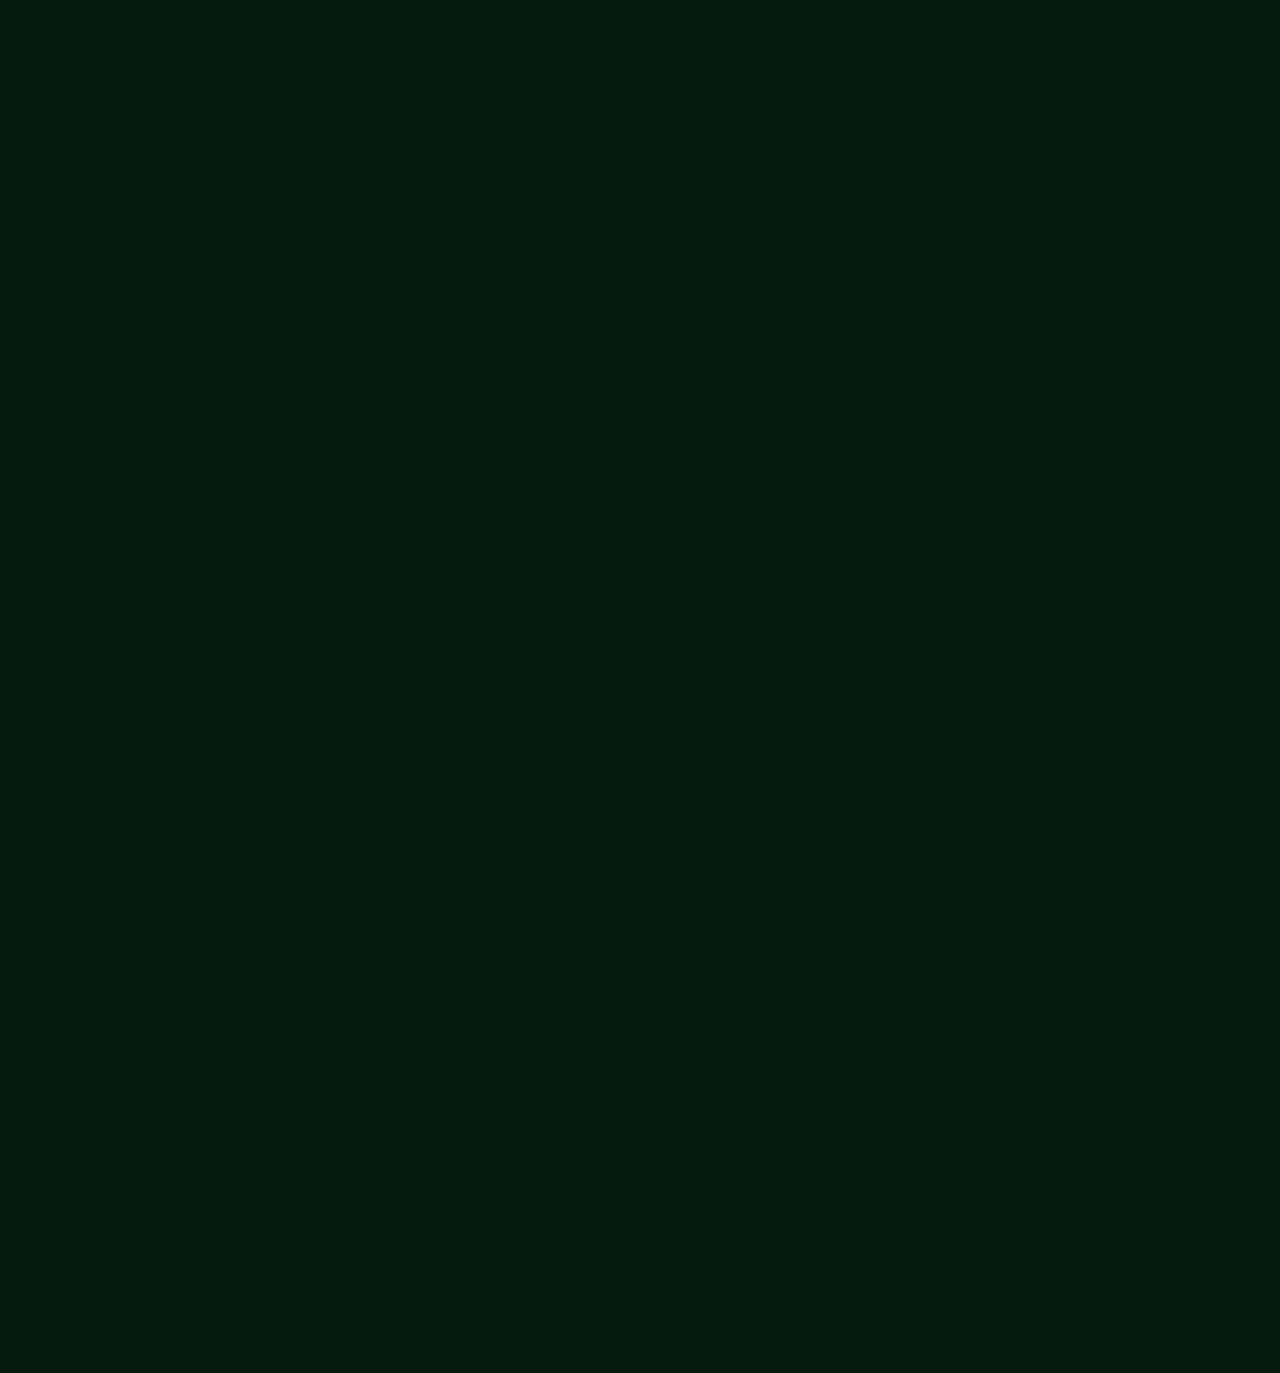
==== about.html @ dc86848b "Update" ====
<!DOCTYPE html>
<html lang="en">

<head>
  <meta charset="UTF-8">
  <meta http-equiv="X-UA-Compatible" content="IE=edge">
  <meta name="viewport" content="width=device-width, initial-scale=1.0">
  <meta name="description" content="Here i will write a description for the exam">
  <title>About us</title>
  <link href="styles/styles.css" rel="stylesheet">
  <link rel="shortcut icon" type="image/png" href="images/favmichelangelo.png">
  <script src="https://kit.fontawesome.com/1fe0dacb52.js" crossorigin="anonymous"></script>
</head>

<body>
  <header class="top">
    <div class="background-top">
      <div class="head">
        <div class="michelangelo_bandana"></div>
      </div>
      <div class="eyes">
        <div class="michelangelo_eye_left">
          <div class="eyeball"></div>
        </div>
        <div class="michelangelo_eye_right">
          <div class="eyeball"></div>
        </div>
      </div>
    </div>
    <nav class="nav_top_front">
      <a href="index.html" class="home_header"><i class="fas fa-user-ninja"></i>
        <p>Turtleblog</p>
      </a>
      <div class="hamburger">
        <span class="bar"></span>
        <span class="bar"></span>
        <span class="bar"></span>
      </div>
      <ul class="nav-menu">
        <li class="nav-items"><a href="index.html" class="button">home</a></li>
        <li class="nav-items"><a href="blog.html" class="button">blog</a></li>
        <li class="nav-items"><a href="about.html" class="button active_site">about</a></li>
        <li class="nav-items"><a href="contact.html" class="button">contact</a></li>
      </ul>
    </nav>
  </header>
  <main>
    <div class="background-blog">
      <h1>About us</h1>
    </div>
  </main>
  <script src="/js/script.js"></script>
  <script src="/js/eyes.js"></script>
  <footer>Atle R. Andersen-Hjelmseth &copy; 2023</footer>
</body>

</html>
---- styles/styles.css ----
/* Global styles */

@font-face {
  font-family: 'turtles';
  src: url(/fonts/Turtles.otf);
}

@font-face {
  font-family: 'halfshell';
  src: url(/fonts/NinjaTurtles-AArm.otf);
}
body {
  margin: auto;
  font-family:'Gill Sans', 'Gill Sans MT', Calibri, 'Trebuchet MS', sans-serif;
  font-size: 1.2rem;
  background-color: #041b0d;
  max-width: 1500px;
  min-height: 100vh;
  animation-name: smooth;
  animation-duration: 0.2s;
  animation-fill-mode: forwards;
  opacity: 0;
}

a {
  text-decoration: none;
  color: white;
  text-transform:uppercase;
  font-size: 1.2rem;
}

img {
  width: 100%;
}

main {
  background-image: linear-gradient(0deg, rgba(31, 99, 14, 0.98), rgba(31, 99, 14, 0.98)), url(/images/wall-2715701_640.jpg);
  padding-bottom: 20px;
  min-height: 100%;
  min-height: calc(100vh - 70px);
}

h1 {
  font-size: 2.5rem;
  text-align: center;
  color: white;
  text-shadow: 0px 5px 10px rgb(0, 0, 0);
  text-transform: uppercase;
  padding: 30px 0px 0px 0px;
}

h2 {
  text-align: center;
  color: white;
  text-decoration: underline;
}

.api_error {
  padding: 100px 0 100px 0;
  color: white;
  text-align: center;
  margin: auto;
}

/* Animations - Global */

@keyframes smooth {
  0% {
    opacity: 0;
  }
  50% {
    opacity: 0.5;
  }
  100% {
    opacity: 1;
  }
}

/* Scrollbar */

::-webkit-scrollbar {
  width: 0.9em;
}

::-webkit-scrollbar-track {
  border-radius: 10px;
  margin-block: 0.5em;
}

::-webkit-scrollbar-thumb {
  background: #2b6406;
  border: 2px solid #76df31;
  border-radius: 10px;
}

::-webkit-scrollbar-thumb:hover {
  background: #43960c;
}

/* loader */

.loader {
  display: flex;
  justify-content: space-around;
  width: 100px;
  height: 100px;
  margin: auto;
  padding: 150px 0 0 0;
}

.loader i {
  animation: loader 0.5s cubic-bezier(0,.71,.31,.99) infinite alternate;
}

.loader i:nth-child(2) {
  animation-delay: 0.1s;
}

.loader i:nth-child(3) {
  animation-delay: 0.2s;
}

.loader i:nth-child(4) {
  animation-delay: 0.3s;
}

@keyframes loader {
  from {transform: translateY();}
  to  {transform: translateY(-100px);}
}

.loader_p {
  font-family: "turtles";
  font-size: 2rem;
  color: #76df31;
  text-align: center;
  position: relative;
  top: -110px;
  text-shadow: 0px 0px 30px rgb(0, 0, 0);
}

/* header */ 

header {
  display: flex;
  margin: auto;
  flex-direction: column;
  justify-items: center;
  max-height: 464px;

}

.logo {
  display: flex;
  margin: auto;
  justify-self: center;
  padding-top: 50px;
  max-width: 350px;
}

.background-top {
  display: none;
  width: 100%;
  min-height: 500px;
  justify-content: center;
  margin: auto;
  overflow: hidden;
  background: radial-gradient(rgba(181, 182, 103, 0.9), rgba(3, 36, 22, 0.9) ), url(/images/test_top.jpg);
  background-repeat: no-repeat;
  background-size: cover;
}


/* navigation */


.nav_top_front {
  display: flex;
  position: fixed;
  justify-content: space-between;
  align-items: center;
  width: 100%;
  min-height: 80px;
  background-color: #09301f;
  z-index: 1;
  margin: auto;
  box-shadow: 0 5px 35px rgb(0 0 0);
  max-width: 1500px;
}

.nav_top_front ul {
  padding: 0px;
  max-width: 1200px;
  display: flex;
  justify-content: center;
}




 li {
  display: block;
  position: relative;
  margin: 0 10px;
  padding: 10px 30px 10px 30px;
}

 li:after {
  content: "";
  position: absolute;
  background-color: #76df31;
  height: 5px;
  width: 0%;
  left: 50%;
  transform: translateX(-50%);
  bottom: -1px;
  transition: 0.3s;
  
}

.home_header {
  display: flex;
  flex-direction: row;
  align-items: center;
}

.home_header p {
  font-family: "turtles";
  margin-left: 10px;
}

.fa-user-ninja {
  color:#76df31;
  font-size: 28px;
  margin-left: 24px;
}



.active_site {
  text-shadow: 0px 0px 5px rgb(255, 255, 255);
  border-bottom: solid 5px #76df31;
  padding-bottom: 6px;
}

.hamburger {
  display: block;
  margin: 0 20px 0 20px;
}

.hamburger.active .bar:nth-child(2) {
  opacity: 0;
}

.hamburger.active .bar:nth-child(1) {
  transform: translateY(8px) rotate(45deg);
}

.hamburger.active .bar:nth-child(3) {
  transform: translateY(-8px) rotate(-45deg);
}

.bar {
  display: block;
  width: 30px;
  height: 3px;
  margin: 6px auto;
  -webkit-transition: all 0.3s ease-in-out;
  transition: all 0.3s ease-in-out;
  background-color: #76df31;
}

.nav-menu {
  position: fixed;
  padding-top: 50px;
  right: -165%;
  top: 55px;
  gap: 0;
  width: 300px;
  height: 100%;
  text-align: center;
}

.nav-menu.active {
  right: 0;
  display: block;
  background-color: #09301f;
  width: 100%;
  height: 100%;
  transition: 0.3s;
}

.nav-items {
  margin: 50px 0px;
}
.nav-links {
  color: rgb(19,38,38);
  text-decoration: none;
  font-size: 1.3em;
  font-weight: bold;
  text-decoration: none;
}


/* heads */

.eyes {
  position: absolute;
  top: 350px;
  transform: translateY(-50%);
  text-align: center;
}

.head {
  width: 80%;
  height: 900px;
  background-color: #2b6406;
  display: inline-block;
  margin: 40px;
  border-radius: 50%;
  position: relative;
  overflow: hidden;
  z-index: 0;
  box-shadow: inset 0px 20px 80px rgb(0, 0, 0);
  border: solid black 4px;
}

.eyeball {
  width: 40px;
  height: 40px;
  background-color: black;
  position: absolute;
  top: 50%;
  left: 50%;
  transform: translate(-50%, -50%);
  border-radius: 50%;
  border:33px solid rgb(54, 14, 14);

}

/* Blue, Leonardo */

.eye_left {
  width: 24vw;
  height: 12vw;
  max-width: 300px;
  max-height: 145px;
  background-color: white;
  display: inline-block;
  margin: 40px;
  border-radius: 50%;
  position: relative;
  overflow: hidden;
  border: 4.5vw solid blue;
  transform: rotate(2deg);
  box-shadow: inset 5px 5px 5px rgb(0, 0, 0);
}

.eye_right {
  width: 24vw;
  height: 12vw;
  max-width: 300px;
  max-height: 145px;
  background-color: white;
  display: inline-block;
  margin: 40px;
  border-radius: 50%;
  position: relative;
  overflow: hidden;
  border: 4.5vw solid blue;
  transform: rotate(-2deg);
  box-shadow: inset 5px 5px 5px rgb(0, 0, 0);
}

.bandana {
  height: 200px;
  background-color: blue;
  width: 100%;
  position: relative;
  overflow: hidden;
  top: 200px;
  box-shadow: 0px 5px 10px rgb(0, 0, 0);
  border: solid black 2px;
}

/* Red, Raphael */

.raphael_eye_left {
  width: 24vw;
  height: 12vw;
  max-width: 300px;
  max-height: 145px;
  background-color: white;
  display: inline-block;
  margin: 40px;
  border-radius: 50%;
  position: relative;
  overflow: hidden;
  border: 4.5vw solid red;
  transform: rotate(2deg);
  box-shadow: inset 5px 5px 5px rgb(0, 0, 0);
}

.raphael_eye_right {
  width: 24vw;
  height: 12vw;
  max-width: 300px;
  max-height: 145px;
  background-color: white;
  display: inline-block;
  margin: 40px;
  border-radius: 50%;
  position: relative;
  overflow: hidden;
  border: 4.5vw solid red;
  transform: rotate(-2deg);
  box-shadow: inset 5px 5px 5px rgb(0, 0, 0);
}

.raphael_bandana {
  height: 200px;
  background-color: red;
  width: 100%;
  position: relative;
  overflow: hidden;
  top: 200px;
  box-shadow: 0px 5px 10px rgb(0, 0, 0);
  border: solid black 2px;
}

/* Orange, Michelangelo */

.michelangelo_eye_left {
  width: 24vw;
  height: 12vw;
  max-width: 300px;
  max-height: 145px;
  background-color: white;
  display: inline-block;
  margin: 40px;
  border-radius: 50%;
  position: relative;
  overflow: hidden;
  border: 4.5vw solid orange;
  transform: rotate(2deg);
  box-shadow: inset 5px 5px 5px rgb(0, 0, 0);
}

.michelangelo_eye_right {
  width: 24vw;
  height: 12vw;
  max-width: 300px;
  max-height: 145px;
  background-color: white;
  display: inline-block;
  margin: 40px;
  border-radius: 50%;
  position: relative;
  overflow: hidden;
  border: 4.5vw solid orange;
  transform: rotate(-2deg);
  box-shadow: inset 5px 5px 5px rgb(0, 0, 0);
}

.michelangelo_bandana {
  height: 200px;
  background-color: orange;
  width: 100%;
  position: relative;
  overflow: hidden;
  top: 200px;
  box-shadow: 0px 5px 10px rgb(0, 0, 0);
  border: solid black 2px;
}

/* Purple, Donatello */

.donatello_eye_left {
  width: 24vw;
  height: 12vw;
  max-width: 300px;
  max-height: 145px;
  background-color: white;
  display: inline-block;
  margin: 40px;
  border-radius: 50%;
  position: relative;
  overflow: hidden;
  border: 4.5vw solid purple;
  transform: rotate(2deg);
  box-shadow: inset 5px 5px 5px rgb(0, 0, 0);
}

.donatello_eye_right {
  width: 24vw;
  height: 12vw;
  max-width: 300px;
  max-height: 145px;
  background-color: white;
  display: inline-block;
  margin: 40px;
  border-radius: 50%;
  position: relative;
  overflow: hidden;
  border: 4.5vw solid purple;
  transform: rotate(-2deg);
  box-shadow: inset 5px 5px 5px rgb(0, 0, 0);
}

.donatello_bandana {
  height: 200px;
  background-color: purple;
  width: 100%;
  position: relative;
  overflow: hidden;
  top: 200px;
  box-shadow: 0px 5px 10px rgb(0, 0, 0);
  border: solid black 2px;
}

/* Home page */

.background-front {
  display: block;
  width: 100%;
  min-height: 600px;
  background-image: linear-gradient(0deg, rgba(255, 230, 0, 0.1), rgba(255, 230, 0, 0.1)), url(/images/leonardo_front.jpg);
  background-repeat: no-repeat;
  background-size: cover;
  z-index: 10;
}

.text-button-front {
  display: flex;
  flex-direction: column;
  text-align: center;
  text-transform: uppercase;
  max-width: 500px;
  position: relative;
  padding-top: 180px;
  margin: auto;
  left: auto;
  top: auto;
}



.front_text_first {
  font-size: 1.2rem;
  margin: 0 0 10px 0;
  padding: 0;
  color: white;
}

.front_text_second {
  font-size: 21px;
  margin: 0 10px 0 10px;
  padding: 5px;
  text-transform: uppercase;
  color: white;
  background-color: red;
  border: solid 2px black;
  font-family: "halfshell";
}

.front_text_third {
  font-family: "turtles";
  font-size: 80px;
  margin-top: 10px;
  color: #53CC00;
  padding: 0;
  text-shadow: 0px 5px 10px rgb(0, 0, 0);
  position: relative;
  top: -32px;
  -webkit-text-stroke: 2px black;
}

.button_front {
  max-width: 200px;
  padding: 10px 40px 10px 40px;
  border: 2px solid #071A30;
  font-size: 1.2rem;
  text-transform: uppercase;
  margin: auto;
  background-color: red;
  border-radius: 10px;
  font-family: "turtles";
  text-shadow: 1px 1px 20px rgb(3, 65, 22);
}


.button_front:hover {
  box-shadow: 0px 1px 10px rgb(255, 255, 255);
}


.latest_posts {
  text-align: center;
  background-color: #09301f;
  width: 100%;
  margin: auto;
  padding: 1px 0 0 0;
}

.latest_posts p {
  color: white;
  font-size: 1.5rem;
  text-transform: uppercase;
  margin: auto;
  padding: 15px 0 15px 0;
  z-index: 7;
}


/* home page carousel, slider */

.carousel {
  display: flex;
  flex-direction: row;
  margin: auto;
}

.button_carousel {
  background-color: #53CC00;
  padding: 10px;
  max-width: 150px;
  margin: auto;
  border-radius: 10px;
  border: solid 2px black;
  font-family: "turtles";
  font-size: 1.2rem;
  color: black;
  text-shadow: 0px 0px 5px rgb(255, 255, 255);
}

.button_carousel:hover {
  box-shadow: 0px 1px 10px rgb(255, 255, 255);
}

.slider {
  position: relative;
  overflow: hidden;
  padding: 20px;
  margin: 20px 0px 20px 0px;
}



.slider-container {
  display: flex;
  overflow-x: auto;
  scroll-behavior: smooth;
}

.slider-container::-webkit-scrollbar {
  display: none;
}

.slider-card {
  display: flex;
  flex-direction: column;
  justify-content: space-between;
  flex: 0 0 auto;
  margin: 0 20px 0 20px;
  width: 78%;
  padding: 20px;
  text-align: center;
  background-color: #09301f;
  border: solid 2px black;
  border-radius: 15px;
}

.slider-card p {
  color: white;
  font-size: 1.5rem;
}

.slider-card img {
  border-radius: 15px;
}


.slider-thumb {
  width: 100%;
  height: 100%;
  object-fit: cover;
}

.pre-btn,
.nxt-btn {
  border: none;
  height: 100%;
  position: absolute;
  top: 0;
  display: flex;
  justify-content: center;
  align-items: center;
  background: 0;
  cursor: pointer;
  padding: 0px 20px 0px 20px;
}

.pre-btn {
  left: 0;
  transform: rotate(180deg);
}

.nxt-btn {
  right: 0;
}


.pre-btn img,
.nxt-btn img {
  opacity: 0.7;
  width: 15px;
}


.pre-btn:hover img,
.nxt-btn:hover img {
  opacity: 1;
}

/* Blog page */

.background-blog {
  padding-top: 100px;

}

.blog  {
  display: flex;
  flex-direction: column;
  margin: 15px;
}


.search {
  display: flex;
  margin: auto;
  height: 20px;
  width: 250px;
  opacity: 0.8;
  border: solid 2px black;
  padding: 15px;
}

input::placeholder {
  font-size: 1rem;
}

.blog-container {
  display: flex;
  flex-direction: column;
  max-width: 700px;
  margin: 50px auto 50px auto;
  background-color: #09301f;
  text-align: center;
  padding: 20px;
  color: white;
  border: solid 2px black;
  box-shadow: 0 5px 15px rgb(0 0 0);
  transition: 0.2s;
  border-radius: 10px;
}

.button_blog {
  background-color: #53CC00;
  padding: 10px;
  max-width: 150px;
  border-radius: 10px;
  border: solid 2px black;
  font-family: "turtles";
  font-size: 1.2rem;
  color: black;
  text-shadow: 0px 0px 5px rgb(255, 255, 255);
  margin: auto;
}

.button_blog:hover {
  box-shadow: 0 0px 10px rgb(255, 255, 255);
}

.button_view_more {
  display: none;
  margin: 0 auto 40px auto;
  font-family: "turtles";
  text-transform: uppercase;
  padding: 15px;
  background-color:red;
  color: white;
  border: solid 1px black;
  cursor: pointer;
  box-shadow: 0 5px 35px rgb(0 0 0);
  text-shadow: 10px 0px 15px rgb(0, 0, 0);
  border-radius: 10px;
  font-size: 1.5rem;
}

.button_view_more:hover {
  box-shadow: 0 0px 10px rgb(255, 255, 255);
}


/* Spesific blogpost */

.details {
  display: flex;
  flex-direction: column;
  margin: 15px;
}

.details-container {
  display: flex;
  max-width: 700px;
  flex-direction: column;
  margin: auto;
  padding: 20px;
  color: white;
}

.details-container button {
  display: block;
  font-family: "turtles";
  max-width: 150px;
  margin: 20px 0 0 0;
  text-align: center;
  text-transform: uppercase;
  padding: 10px;
  background-color: red;
  color: white;
  border: solid 1px black;
  cursor: pointer;
  box-shadow: 0 5px 35px rgb(0 0 0);
  text-shadow: 10px 0px 15px rgb(0 0 0);
  border-radius: 10px;
  font-size: 1rem;
}

.details-container h1 {
  padding: 0;
}

.details-container img {
  cursor: zoom-in;
}

.author {
  color: white;
  padding: 0px 0px 0px 20px;
}

.modal {
  position: fixed;
  display: none;
  height: 100%;
  width: 100%;
  top: 0;
  left: 0;
  background-color: rgba(0, 0, 0, 0.9);
  color: white;
  z-index: 2;
  overflow: auto;
  flex-direction: row;
}

.modal_hidden {
  display: none;
}


.modalContent {
  display: flex;
  flex-direction: column;
  min-height: 100vh;
  justify-content: center;
  align-items: center;
}

.modalImg {
  width: 95%;
}

.close {
  position: absolute;
  top: 2rem;
  right: 2rem;
  font-size: 1.5rem;
  cursor: pointer;
}

.your-comment {
  height: 150px;
  display: flex;
  position: relative;
  border: 1px solid #c4c4c4;
  border-radius: 10px;
  margin: 20px auto 10px auto;
  padding: 20px;
  box-sizing: border-box;
  width: 90%;
  max-width: 700px;
}


.comments {
  font-style: italic;
  color: white;
  background-color: rgba(255, 255, 255, 0.185);
  border: solid 3px #76df31;
  text-align: center;
  width: 90%;
  max-width: 700px;
  margin: 20px auto 20px auto;
}

.nocomments {
  text-align: center;
  color: white;
}

.author_name {
  text-align: left;
  padding: 10px;
  text-decoration: underline;
}

.sendLoader {
  display: none;
  text-align: center;
  margin: 40px 0 0 0;
}

.sendLoader i{
  font-size: 3rem;
  animation: send_loader 2s linear infinite;
  text-align: center;
  margin: 0;
}

@keyframes send_loader{
  0%{
    transform: rotateX(0) rotateY(0);
  }
  50%{
    transform: rotateX(0) rotateY(180deg);
  }
  75%{
    transform: rotateX(180deg) rotateY(0);
  }
}

.loader_p_send {
  font-family: "turtles";
  font-size: 2rem;
  color: #76df31;
  text-align: center;
  text-shadow: 0px 0px 30px rgb(0, 0, 0);
  margin: 0;
}


/* contact page */

.contact-us-content {
  justify-content: center;
  max-width: 700px;
  margin: auto;
  display: block;
}

iframe {
  display: none;
}

.contact-us img {
  display: none;
}


input,
select,
#your-message {
  display: flex;
  position: relative;
  border: 1px solid #c4c4c4;
  border-radius: 10px;
  margin: 20px auto 10px auto;
  padding: 20px;
  box-sizing: border-box;
  width: 80%;
}

#your-message {
  min-height: 400px;
}


.formError {
  display: none;
  color:white;
  text-shadow: 0px 0px 5px rgb(255, 0, 0);
  font-size: 1rem;
  text-align: left;
  margin-left: 15px;
  text-align: center;
}

.success {
  text-align: center;
  font-family: "turtles";
  color: rgb(255, 0, 0);
  font-size: 2.5rem;
  text-shadow: 0px 0px 5px rgb(0 0 0);
  display: none;
  padding: 15px;
  -webkit-text-stroke: 0.5px black;
}

#message {
  font-family: 'Gill Sans', 'Gill Sans MT', Calibri, 'Trebuchet MS', sans-serif;
  font-size: 1rem;
}

.button_contact {
  display: flex;
  justify-content: center;
  background-color: #53CC00;
  padding: 10px;
  width: 200px;
  border-radius: 10px;
  border: solid 2px black;
  font-family: "turtles";
  font-size: 1.2rem;
  color: black;
  text-shadow: 0px 0px 5px rgb(255 255 255);
  margin: 80px auto 0 auto;
}

.button_contact:hover {
  cursor: pointer;
  box-shadow: 0px 1px 10px rgb(255, 255, 255);
}


/* footer */

footer {

  width: 100%;
  text-align: center;
  color: white;
  padding: 20px 0px 20px 0px;
  background-color: #09301f;
  border-top: solid black 1px;
  font-size: 1rem;
}


/* slider */





@media (min-width: 1800px) {

  .eye_left {
    border: 81px solid blue;
  }
  .eye_right {
    border: 81px solid blue;
  }
  .raphael_eye_left {
    border: 81px solid red;
  }

  .raphael_eye_right {
    border: 81px solid red;
  }
  .michelangelo_eye_left {
    border: 81px solid orange;
  }

  .michelangelo_eye_right {
    border: 81px solid orange;
  }
  .donatello_eye_left {
    border: 81px solid purple;
  }

  .donatello_eye_right {
    border: 81px solid purple;
  }
}



@media (min-width: 850px) {

.background-top {
  display: flex;
}

.bar {
  display: none;
}

.home_header {
  display: none;
}

.nav_top_front {
  max-height: 80px;
  justify-content: center;
  position: absolute;
  top: 500px;
  background-color: rgba(7, 48, 21, 0.8);
  border: solid black 1px;
}

.stickyNavbar {
  position: fixed;
  top: 0;
}

.nav-menu {
  position: relative;
  flex-direction: row;
  right: 0;
  top: 0;
}

li {
  display: inline-block;
}

.text-button-front {
  right: 20%;
  top: 100px;
}

.front_text_second {
  font-size: 1.8rem;
  margin: 0;
}

.front_text_third {
  font-size:7rem;
  margin: 0;
}


.background-front {
  min-height: 650px;
  margin-top: 0;
}

.latest_posts p {
  font-size: 2.2rem;
}

.button_front {
  margin: 20px auto 40px auto;
}


.modalImg {
  width: 75%;
}


.slider-card {
  width: 400px;
}

ul {
  display: flex;
}

li:hover:after {
  width: 45%;
}

input,
select,
#your-message {
  width: 700px;
}
}

/* Media for home-page text regarding really small screens */

@media (max-width: 374px) {
  .front_text_second {
    font-size: 5vw;
  }

  .front_text_third {
    font-size: 20vw;
  }
}
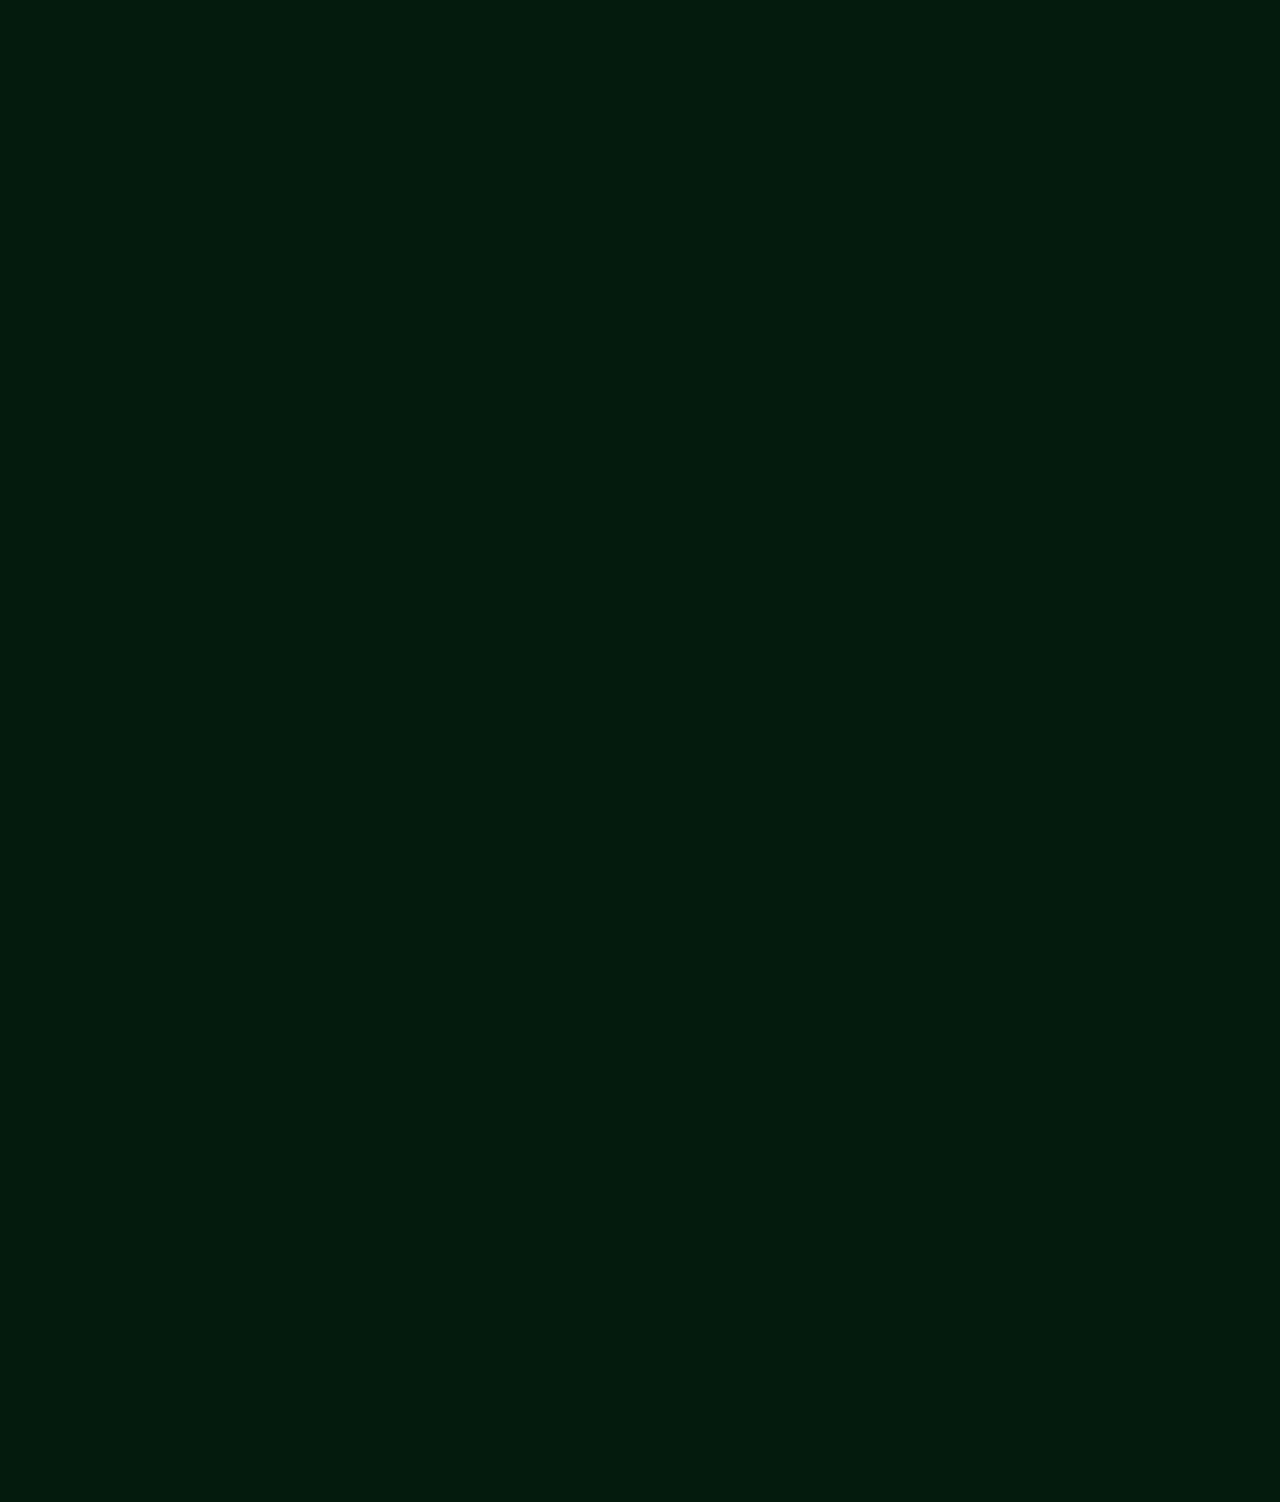
==== commit b0fe07e1: "Update" ====
--- a/about.html
+++ b/about.html
@@ -47,6 +47,12 @@
   <main>
     <div class="background-blog">
       <h1>About us</h1>
+      <div class="aboutus-container">
+        <img src="/images/aboutus.webp" alt="picture of the four turtles, looking cool" class="aboutusimg">
+        <p>Lorem ipsum dolor sit amet consectetur adipisicing elit. Harum doloremque beatae ducimus tempore vero quis
+          magnam modi, deserunt doloribus, animi reprehenderit commodi tenetur optio dolorum officia et nesciunt illum
+          consequuntur.</p>
+      </div>
     </div>
   </main>
   <script src="/js/script.js"></script>
--- a/styles/styles.css
+++ b/styles/styles.css
@@ -753,7 +753,7 @@
 .blog-container {
   display: flex;
   flex-direction: column;
-  max-width: 700px;
+  max-width: 1000px;
   margin: 50px auto 50px auto;
   background-color: #09301f;
   text-align: center;
@@ -844,6 +844,9 @@
 
 .details-container img {
   cursor: zoom-in;
+  border-radius: 10px;
+  box-shadow: 0 5px 15px rgb(0 0 0);
+  border: solid 2px black;
 }
 
 .author {
@@ -959,6 +962,27 @@
   text-shadow: 0px 0px 30px rgb(0, 0, 0);
   margin: 0;
 }
+
+/* About us */
+
+.aboutus-container {
+  display: flex;
+  flex-direction: column;
+  margin: auto;
+  max-width: 1000px;
+  padding: 40px 20px 20px 20px;
+}
+
+.aboutus-container p {
+  color: white;
+}
+
+.aboutusimg {
+  border-radius: 10px;
+  box-shadow: 0 5px 15px rgb(0 0 0);
+  border: solid 2px black;
+}
+
 
 
 /* contact page */
@@ -1062,8 +1086,6 @@
 
 
 
-
-
 @media (min-width: 1800px) {
 
   .eye_left {
@@ -1094,7 +1116,6 @@
     border: 81px solid purple;
   }
 }
-
 
 
 @media (min-width: 850px) {
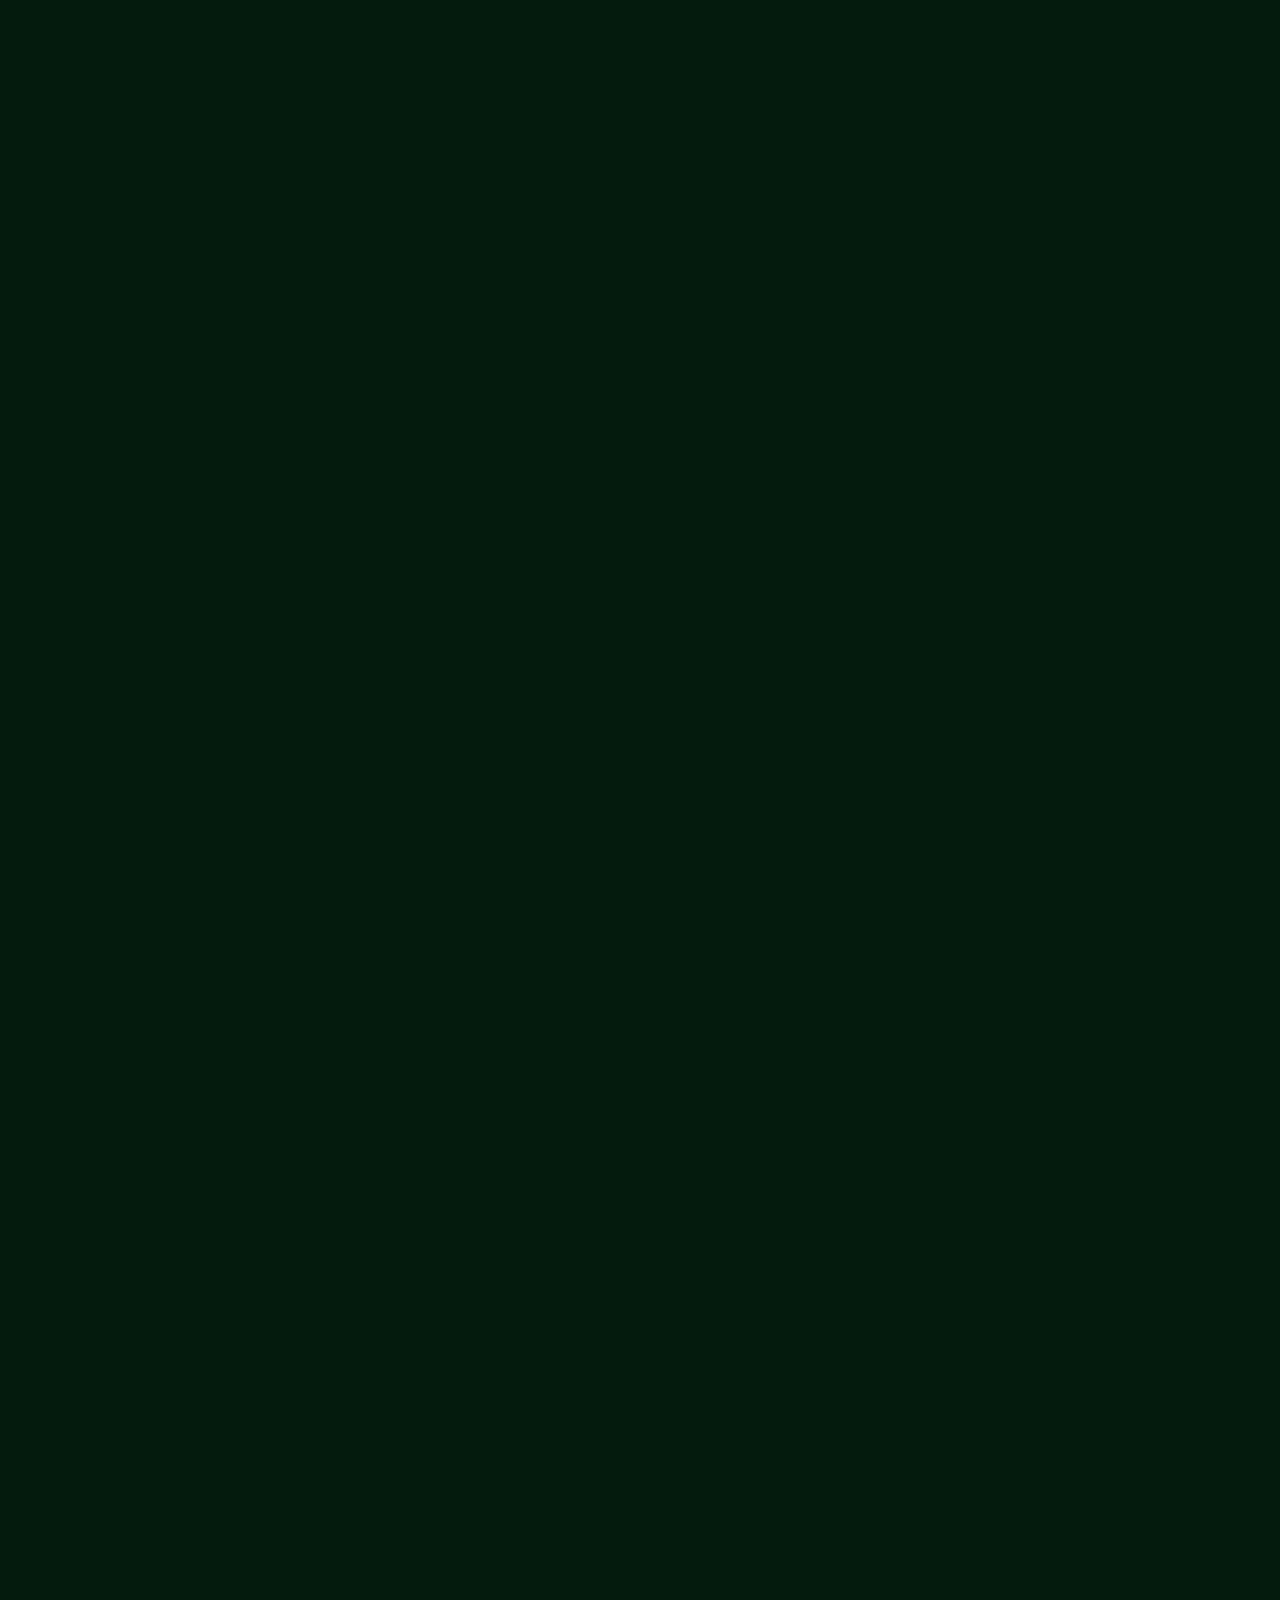
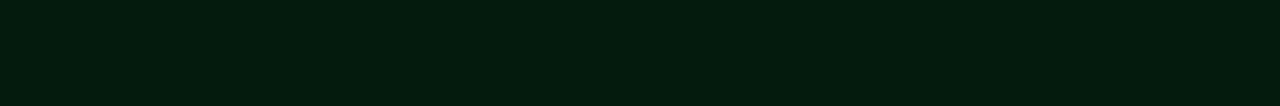
==== commit a65e9710: "Update" ====
--- a/about.html
+++ b/about.html
@@ -49,9 +49,15 @@
       <h1>About us</h1>
       <div class="aboutus-container">
         <img src="/images/aboutus.webp" alt="picture of the four turtles, looking cool" class="aboutusimg">
-        <p>Lorem ipsum dolor sit amet consectetur adipisicing elit. Harum doloremque beatae ducimus tempore vero quis
-          magnam modi, deserunt doloribus, animi reprehenderit commodi tenetur optio dolorum officia et nesciunt illum
-          consequuntur.</p>
+        <p>Hello friends!</p>
+        <p>Our names are Leonardo, Raphael, Michelangelo and Donatello, and we are Teenage Mutant Ninja Turtles. We live
+          in a secret location in the sewers under New York City with our rat father Splinter, and roam the streets by
+          night fighting the foot clan,
+          and their evil leader: Shredder!</p>
+        <p>Our main interests are fighting bad-guys, eating pizza, watching tv and training. This blog is our way to
+          keep in toutch with all you people out there, and give you a little insight of our
+          life</p>
+        <p>Enjoy the read! Love from Leo, Ralph, Mick and Don!</p>
       </div>
     </div>
   </main>
--- a/styles/styles.css
+++ b/styles/styles.css
@@ -975,6 +975,7 @@
 
 .aboutus-container p {
   color: white;
+  text-align: center;
 }
 
 .aboutusimg {
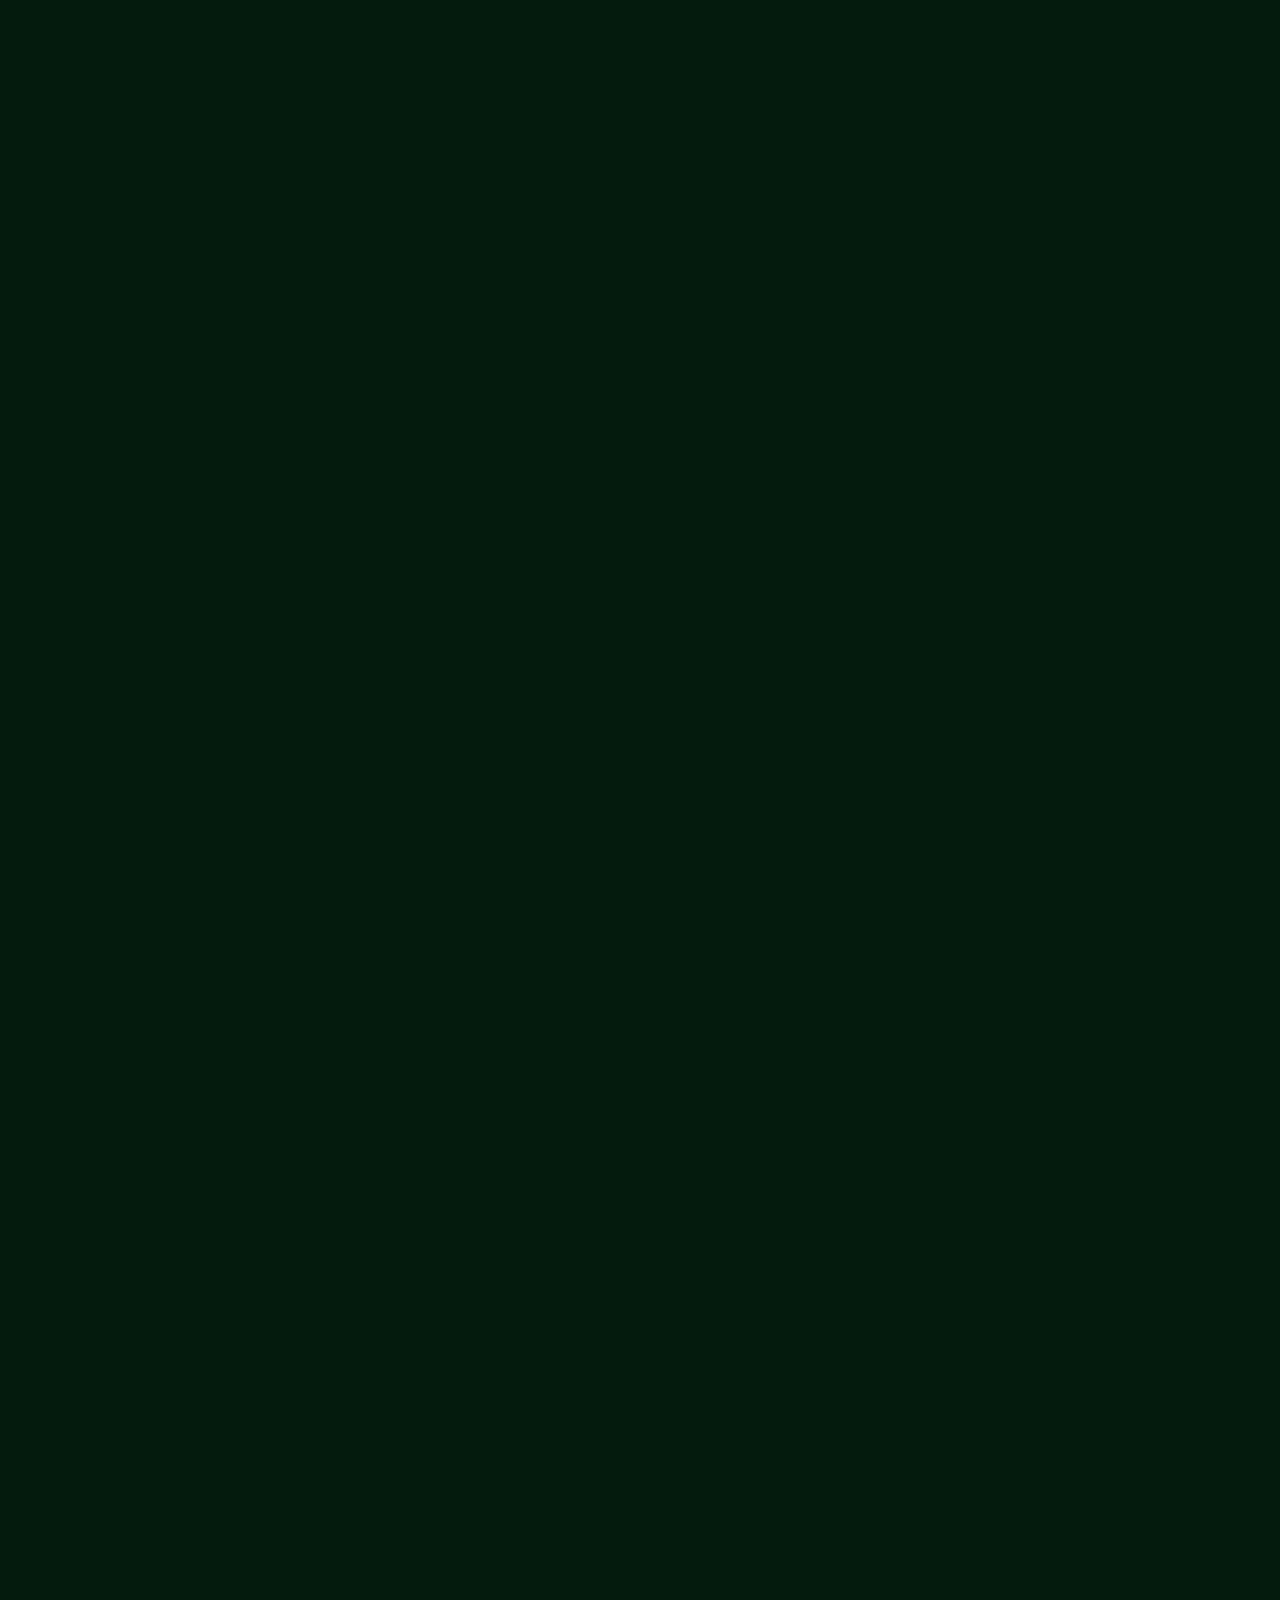
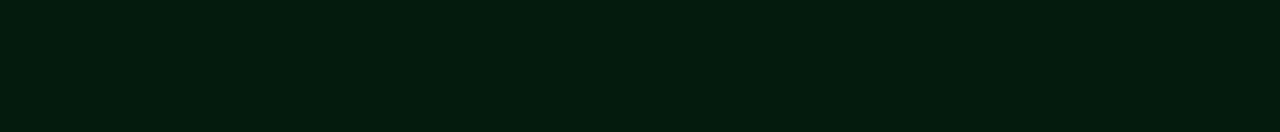
==== commit 28d95e0f: "Update" ====
--- a/about.html
+++ b/about.html
@@ -5,10 +5,11 @@
   <meta charset="UTF-8">
   <meta http-equiv="X-UA-Compatible" content="IE=edge">
   <meta name="viewport" content="width=device-width, initial-scale=1.0">
-  <meta name="description" content="Here i will write a description for the exam">
+  <meta name="description" content="This site contains a picture and a text about us and who we are">
   <title>About us</title>
   <link href="styles/styles.css" rel="stylesheet">
   <link rel="shortcut icon" type="image/png" href="images/favmichelangelo.png">
+  <link rel="stylesheet" href="https://use.typekit.net/gpr6jlw.css">
   <script src="https://kit.fontawesome.com/1fe0dacb52.js" crossorigin="anonymous"></script>
 </head>
 
@@ -32,9 +33,9 @@
         <p>Turtleblog</p>
       </a>
       <div class="hamburger">
-        <span class="bar"></span>
-        <span class="bar"></span>
-        <span class="bar"></span>
+        <div class="bar"></div>
+        <div class="bar"></div>
+        <div class="bar"></div>
       </div>
       <ul class="nav-menu">
         <li class="nav-items"><a href="index.html" class="button">home</a></li>
--- a/styles/styles.css
+++ b/styles/styles.css
@@ -1,4 +1,6 @@
 /* Global styles */
+
+@import "variables.css";
 
 @font-face {
   font-family: 'turtles';
@@ -11,9 +13,9 @@
 }
 body {
   margin: auto;
-  font-family:'Gill Sans', 'Gill Sans MT', Calibri, 'Trebuchet MS', sans-serif;
-  font-size: 1.2rem;
-  background-color: #041b0d;
+  font-family:"garamond-premier-pro", sans-serif;
+  font-size: 1.3rem;
+  background-color: var(--darkest-color-green);
   max-width: 1500px;
   min-height: 100vh;
   animation-name: smooth;
@@ -41,7 +43,7 @@
 }
 
 h1 {
-  font-size: 2.5rem;
+  font-size: 1.5rem;
   text-align: center;
   color: white;
   text-shadow: 0px 5px 10px rgb(0, 0, 0);
@@ -89,12 +91,12 @@
 
 ::-webkit-scrollbar-thumb {
   background: #2b6406;
-  border: 2px solid #76df31;
+  border: 2px solid var(--light-color-green);
   border-radius: 10px;
 }
 
 ::-webkit-scrollbar-thumb:hover {
-  background: #43960c;
+  background: var(--light-color-green);
 }
 
 /* loader */
@@ -130,9 +132,9 @@
 }
 
 .loader_p {
-  font-family: "turtles";
+  font-family: "turtles", serif;
   font-size: 2rem;
-  color: #76df31;
+  color: var(--light-color-green);
   text-align: center;
   position: relative;
   top: -110px;
@@ -181,7 +183,7 @@
   align-items: center;
   width: 100%;
   min-height: 80px;
-  background-color: #09301f;
+  background-color: var(--dark-color-green);
   z-index: 1;
   margin: auto;
   box-shadow: 0 5px 35px rgb(0 0 0);
@@ -196,9 +198,7 @@
 }
 
 
-
-
- li {
+li {
   display: block;
   position: relative;
   margin: 0 10px;
@@ -208,7 +208,7 @@
  li:after {
   content: "";
   position: absolute;
-  background-color: #76df31;
+  background-color: var(--light-color-green);
   height: 5px;
   width: 0%;
   left: 50%;
@@ -225,21 +225,19 @@
 }
 
 .home_header p {
-  font-family: "turtles";
+  font-family: "turtles", serif;
   margin-left: 10px;
 }
 
 .fa-user-ninja {
-  color:#76df31;
+  color:var(--light-color-green);
   font-size: 28px;
   margin-left: 24px;
 }
 
-
-
 .active_site {
   text-shadow: 0px 0px 5px rgb(255, 255, 255);
-  border-bottom: solid 5px #76df31;
+  border-bottom: solid 5px var(--light-color-green);
   padding-bottom: 6px;
 }
 
@@ -267,7 +265,7 @@
   margin: 6px auto;
   -webkit-transition: all 0.3s ease-in-out;
   transition: all 0.3s ease-in-out;
-  background-color: #76df31;
+  background-color: var(--light-color-green);
 }
 
 .nav-menu {
@@ -284,7 +282,7 @@
 .nav-menu.active {
   right: 0;
   display: block;
-  background-color: #09301f;
+  background-color: var(--dark-color-green);
   width: 100%;
   height: 100%;
   transition: 0.3s;
@@ -314,7 +312,7 @@
 .head {
   width: 80%;
   height: 900px;
-  background-color: #2b6406;
+  background-color: var(--head-color);
   display: inline-block;
   margin: 40px;
   border-radius: 50%;
@@ -560,14 +558,14 @@
   color: white;
   background-color: red;
   border: solid 2px black;
-  font-family: "halfshell";
+  font-family: "halfshell", serif;
 }
 
 .front_text_third {
-  font-family: "turtles";
+  font-family: "turtles", serif;
   font-size: 80px;
   margin-top: 10px;
-  color: #53CC00;
+  color: var(--light-color-green);
   padding: 0;
   text-shadow: 0px 5px 10px rgb(0, 0, 0);
   position: relative;
@@ -578,13 +576,13 @@
 .button_front {
   max-width: 200px;
   padding: 10px 40px 10px 40px;
-  border: 2px solid #071A30;
+  border: 2px solid black;
   font-size: 1.2rem;
   text-transform: uppercase;
   margin: auto;
   background-color: red;
   border-radius: 10px;
-  font-family: "turtles";
+  font-family: "turtles", serif;
   text-shadow: 1px 1px 20px rgb(3, 65, 22);
 }
 
@@ -596,7 +594,7 @@
 
 .latest_posts {
   text-align: center;
-  background-color: #09301f;
+  background-color: var(--dark-color-green);
   width: 100%;
   margin: auto;
   padding: 1px 0 0 0;
@@ -611,6 +609,26 @@
   z-index: 7;
 }
 
+.dons_pizza {
+  display: none;
+  flex-direction: column;
+  background-color: var(--dark-color-green);
+  height: 500px;
+  padding: 30px 0 0 0;
+}
+
+.dons_pizza img {
+  display: flex;
+  max-width: 400px;
+  margin: auto;
+}
+
+.dons_pizza p {
+  max-width: 500px;
+ text-align: center;
+ margin: auto;
+}
+
 
 /* home page carousel, slider */
 
@@ -621,13 +639,13 @@
 }
 
 .button_carousel {
-  background-color: #53CC00;
+  background-color: var(--light-color-green);
   padding: 10px;
   max-width: 150px;
   margin: auto;
   border-radius: 10px;
   border: solid 2px black;
-  font-family: "turtles";
+  font-family: "turtles", serif;
   font-size: 1.2rem;
   color: black;
   text-shadow: 0px 0px 5px rgb(255, 255, 255);
@@ -665,14 +683,15 @@
   width: 78%;
   padding: 20px;
   text-align: center;
-  background-color: #09301f;
+  background-color: var(--dark-color-green);
   border: solid 2px black;
   border-radius: 15px;
 }
 
 .slider-card p {
   color: white;
-  font-size: 1.5rem;
+  font-size: 1.3rem;
+  height: 60px;
 }
 
 .slider-card img {
@@ -735,6 +754,12 @@
   margin: 15px;
 }
 
+.blog-title {
+  font-size: 1.5rem;
+  font-weight: bold;
+  text-shadow: 0px 5px 10px rgb(0 0 0);
+}
+
 
 .search {
   display: flex;
@@ -753,9 +778,9 @@
 .blog-container {
   display: flex;
   flex-direction: column;
-  max-width: 1000px;
+  max-width: 800px;
   margin: 50px auto 50px auto;
-  background-color: #09301f;
+  background-color: var(--dark-color-green);
   text-align: center;
   padding: 20px;
   color: white;
@@ -766,12 +791,12 @@
 }
 
 .button_blog {
-  background-color: #53CC00;
+  background-color: var(--light-color-green);
   padding: 10px;
   max-width: 150px;
   border-radius: 10px;
   border: solid 2px black;
-  font-family: "turtles";
+  font-family: "turtles", serif;
   font-size: 1.2rem;
   color: black;
   text-shadow: 0px 0px 5px rgb(255, 255, 255);
@@ -785,7 +810,7 @@
 .button_view_more {
   display: none;
   margin: 0 auto 40px auto;
-  font-family: "turtles";
+  font-family: "turtles", serif;
   text-transform: uppercase;
   padding: 15px;
   background-color:red;
@@ -813,18 +838,19 @@
 
 .details-container {
   display: flex;
-  max-width: 700px;
+  max-width: 800px;
   flex-direction: column;
-  margin: auto;
-  padding: 20px;
-  color: white;
+  margin: 0 auto 60px auto;
+  padding-bottom: 20px;
+  color: white;
+  border-bottom: solid 1px;
 }
 
 .details-container button {
   display: block;
-  font-family: "turtles";
+  font-family: "turtles", serif;
   max-width: 150px;
-  margin: 20px 0 0 0;
+  margin: 0 0 50px 0;
   text-align: center;
   text-transform: uppercase;
   padding: 10px;
@@ -847,11 +873,18 @@
   border-radius: 10px;
   box-shadow: 0 5px 15px rgb(0 0 0);
   border: solid 2px black;
+  height: 100%;
+  margin-bottom: 40px;
 }
 
 .author {
   color: white;
   padding: 0px 0px 0px 20px;
+}
+
+.post_author {
+  text-align: center;
+  font-style: italic;
 }
 
 .modal {
@@ -879,10 +912,16 @@
   min-height: 100vh;
   justify-content: center;
   align-items: center;
+  margin: auto;
 }
 
 .modalImg {
-  width: 95%;
+  width: 100%;
+}
+
+.modal p {
+  padding: 0 15px 0 15px;
+  text-align: center;
 }
 
 .close {
@@ -897,7 +936,6 @@
   height: 150px;
   display: flex;
   position: relative;
-  border: 1px solid #c4c4c4;
   border-radius: 10px;
   margin: 20px auto 10px auto;
   padding: 20px;
@@ -911,11 +949,15 @@
   font-style: italic;
   color: white;
   background-color: rgba(255, 255, 255, 0.185);
-  border: solid 3px #76df31;
+  border: solid 3px var(--light-color-green);
   text-align: center;
   width: 90%;
   max-width: 700px;
   margin: 20px auto 20px auto;
+}
+
+.comments p {
+  padding: 0 15px 0 15px;
 }
 
 .nocomments {
@@ -955,9 +997,9 @@
 }
 
 .loader_p_send {
-  font-family: "turtles";
+  font-family: "turtles", serif;
   font-size: 2rem;
-  color: #76df31;
+  color: var(--light-color-green);
   text-align: center;
   text-shadow: 0px 0px 30px rgb(0, 0, 0);
   margin: 0;
@@ -1009,7 +1051,7 @@
 #your-message {
   display: flex;
   position: relative;
-  border: 1px solid #c4c4c4;
+  border: 1px solid white;
   border-radius: 10px;
   margin: 20px auto 10px auto;
   padding: 20px;
@@ -1034,7 +1076,7 @@
 
 .success {
   text-align: center;
-  font-family: "turtles";
+  font-family: "turtles", serif;
   color: rgb(255, 0, 0);
   font-size: 2.5rem;
   text-shadow: 0px 0px 5px rgb(0 0 0);
@@ -1043,6 +1085,11 @@
   -webkit-text-stroke: 0.5px black;
 }
 
+#your-name {
+  background-color: white;
+}
+
+
 #message {
   font-family: 'Gill Sans', 'Gill Sans MT', Calibri, 'Trebuchet MS', sans-serif;
   font-size: 1rem;
@@ -1051,12 +1098,12 @@
 .button_contact {
   display: flex;
   justify-content: center;
-  background-color: #53CC00;
+  background-color: var(--light-color-green);
   padding: 10px;
   width: 200px;
   border-radius: 10px;
   border: solid 2px black;
-  font-family: "turtles";
+  font-family: "turtles", serif;
   font-size: 1.2rem;
   color: black;
   text-shadow: 0px 0px 5px rgb(255 255 255);
@@ -1077,7 +1124,7 @@
   text-align: center;
   color: white;
   padding: 20px 0px 20px 0px;
-  background-color: #09301f;
+  background-color: var(--dark-color-green);
   border-top: solid black 1px;
   font-size: 1rem;
 }
@@ -1120,6 +1167,10 @@
 
 
 @media (min-width: 850px) {
+
+h1 {
+  font-size: 2.5rem;
+}
 
 .background-top {
   display: flex;
@@ -1187,14 +1238,21 @@
   margin: 20px auto 40px auto;
 }
 
-
-.modalImg {
-  width: 75%;
-}
-
+.blog-title {
+  font-size: 2.5rem;
+}
+
+.details-container button {
+  margin: 40px 0 0 0;
+}
 
 .slider-card {
   width: 400px;
+}
+
+.modalImg {
+  width: 120%;
+  padding: 10px;
 }
 
 ul {
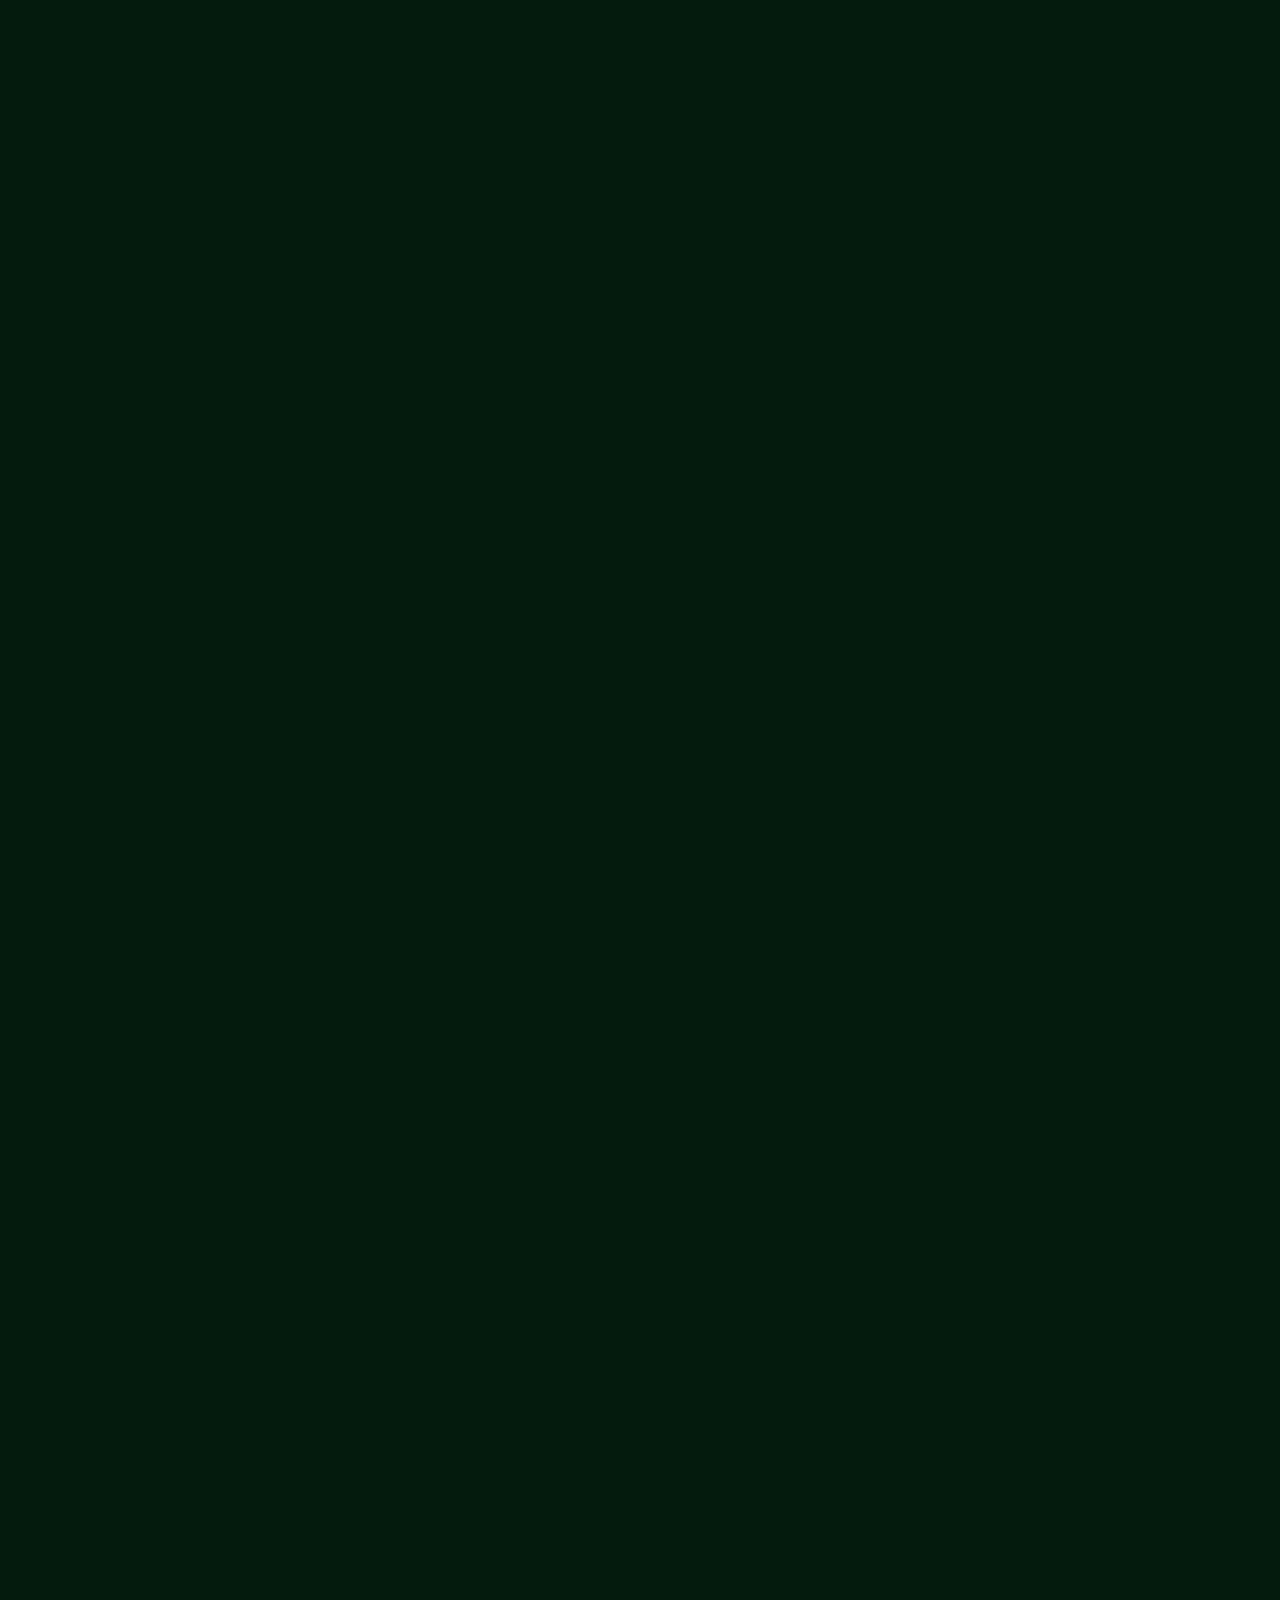
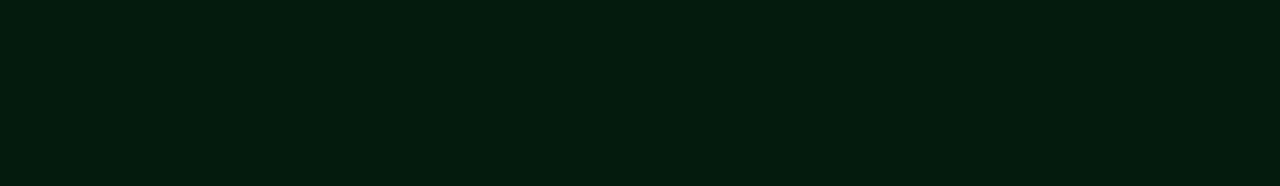
==== commit ef4e9a85: "Update about.html" ====
--- a/about.html
+++ b/about.html
@@ -11,6 +11,17 @@
   <link rel="shortcut icon" type="image/png" href="images/favmichelangelo.png">
   <link rel="stylesheet" href="https://use.typekit.net/gpr6jlw.css">
   <script src="https://kit.fontawesome.com/1fe0dacb52.js" crossorigin="anonymous"></script>
+  <!-- Hotjar Tracking Code for About page -->
+  <script>
+    (function (h, o, t, j, a, r) {
+      h.hj = h.hj || function () { (h.hj.q = h.hj.q || []).push(arguments) };
+      h._hjSettings = { hjid: 3291778, hjsv: 6 };
+      a = o.getElementsByTagName('head')[0];
+      r = o.createElement('script'); r.async = 1;
+      r.src = t + h._hjSettings.hjid + j + h._hjSettings.hjsv;
+      a.appendChild(r);
+    })(window, document, 'https://static.hotjar.com/c/hotjar-', '.js?sv=');
+  </script>
 </head>
 
 <body>
--- a/styles/styles.css
+++ b/styles/styles.css
@@ -14,7 +14,7 @@
 body {
   margin: auto;
   font-family:"garamond-premier-pro", sans-serif;
-  font-size: 1.3rem;
+  font-size: 1.5rem;
   background-color: var(--darkest-color-green);
   max-width: 1500px;
   min-height: 100vh;
@@ -43,7 +43,7 @@
 }
 
 h1 {
-  font-size: 1.5rem;
+  font-size: 1.8rem;
   text-align: center;
   color: white;
   text-shadow: 0px 5px 10px rgb(0, 0, 0);
@@ -213,7 +213,7 @@
   width: 0%;
   left: 50%;
   transform: translateX(-50%);
-  bottom: -1px;
+  bottom: 1px;
   transition: 0.3s;
   
 }
@@ -294,7 +294,7 @@
 .nav-links {
   color: rgb(19,38,38);
   text-decoration: none;
-  font-size: 1.3em;
+  font-size: 1.5em;
   font-weight: bold;
   text-decoration: none;
 }
@@ -690,7 +690,7 @@
 
 .slider-card p {
   color: white;
-  font-size: 1.3rem;
+  font-size: 1.5rem;
   height: 60px;
 }
 
@@ -755,7 +755,7 @@
 }
 
 .blog-title {
-  font-size: 1.5rem;
+  font-size: 2rem;
   font-weight: bold;
   text-shadow: 0px 5px 10px rgb(0 0 0);
 }
@@ -885,6 +885,7 @@
 .post_author {
   text-align: center;
   font-style: italic;
+  font-size: 1.2rem;
 }
 
 .modal {
@@ -969,6 +970,7 @@
   text-align: left;
   padding: 10px;
   text-decoration: underline;
+  font-size: 1.2rem;
 }
 
 .sendLoader {
@@ -978,7 +980,7 @@
 }
 
 .sendLoader i{
-  font-size: 3rem;
+  font-size: 2.8rem;
   animation: send_loader 2s linear infinite;
   text-align: center;
   margin: 0;
